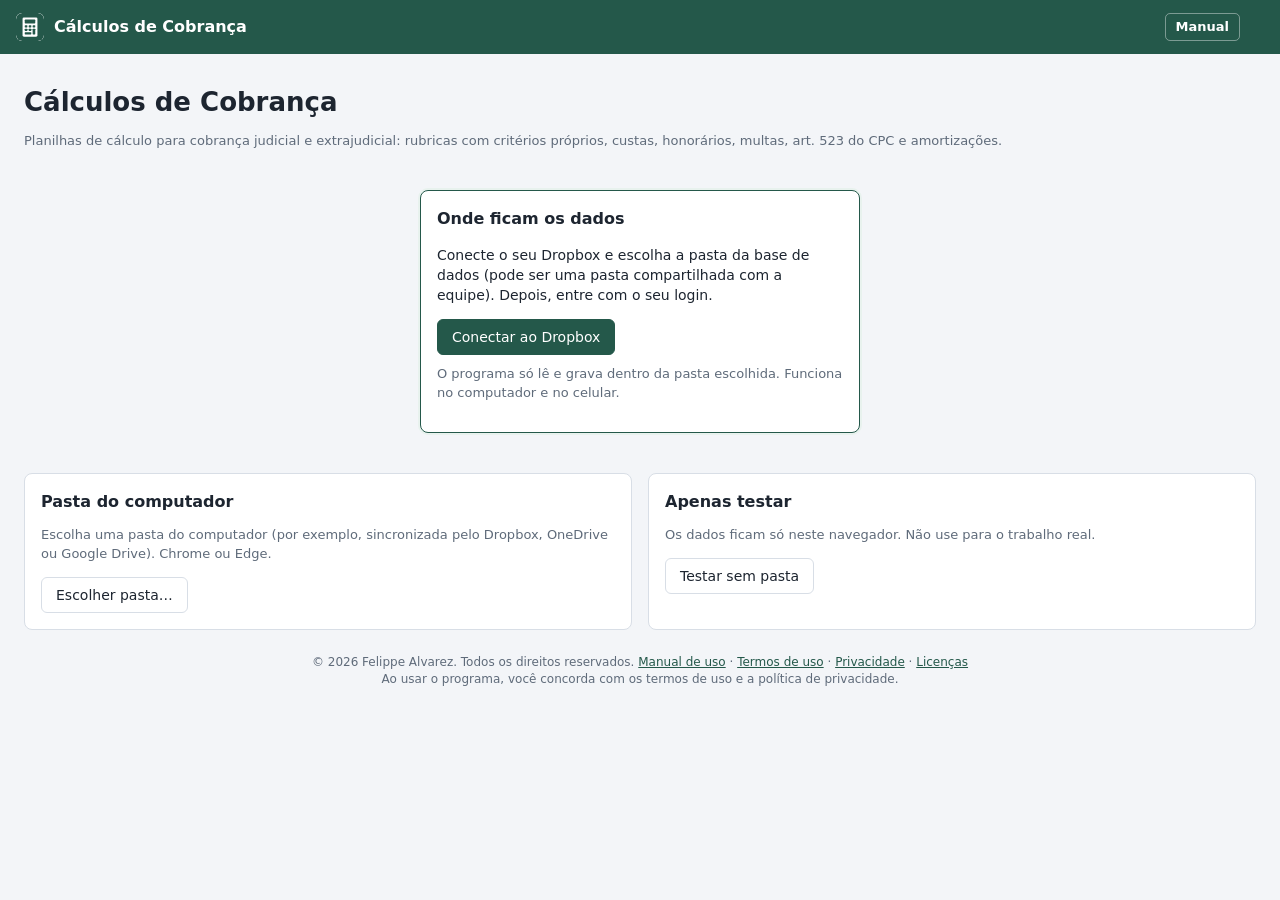
==== index.html @ dc194863 "Cálculos de Cobrança 1.1.0 Planilhas de cálculo para cobrança judicial e extrajudicial: verbas com c" ====
<!doctype html>
<html lang="pt-BR"><head><meta charset="utf-8"><title>Cálculos de Cobrança</title>
<meta http-equiv="refresh" content="0; url=app/index.html"></head>
<body><p><a href="app/index.html">Abrir Cálculos de Cobrança</a></p></body></html>
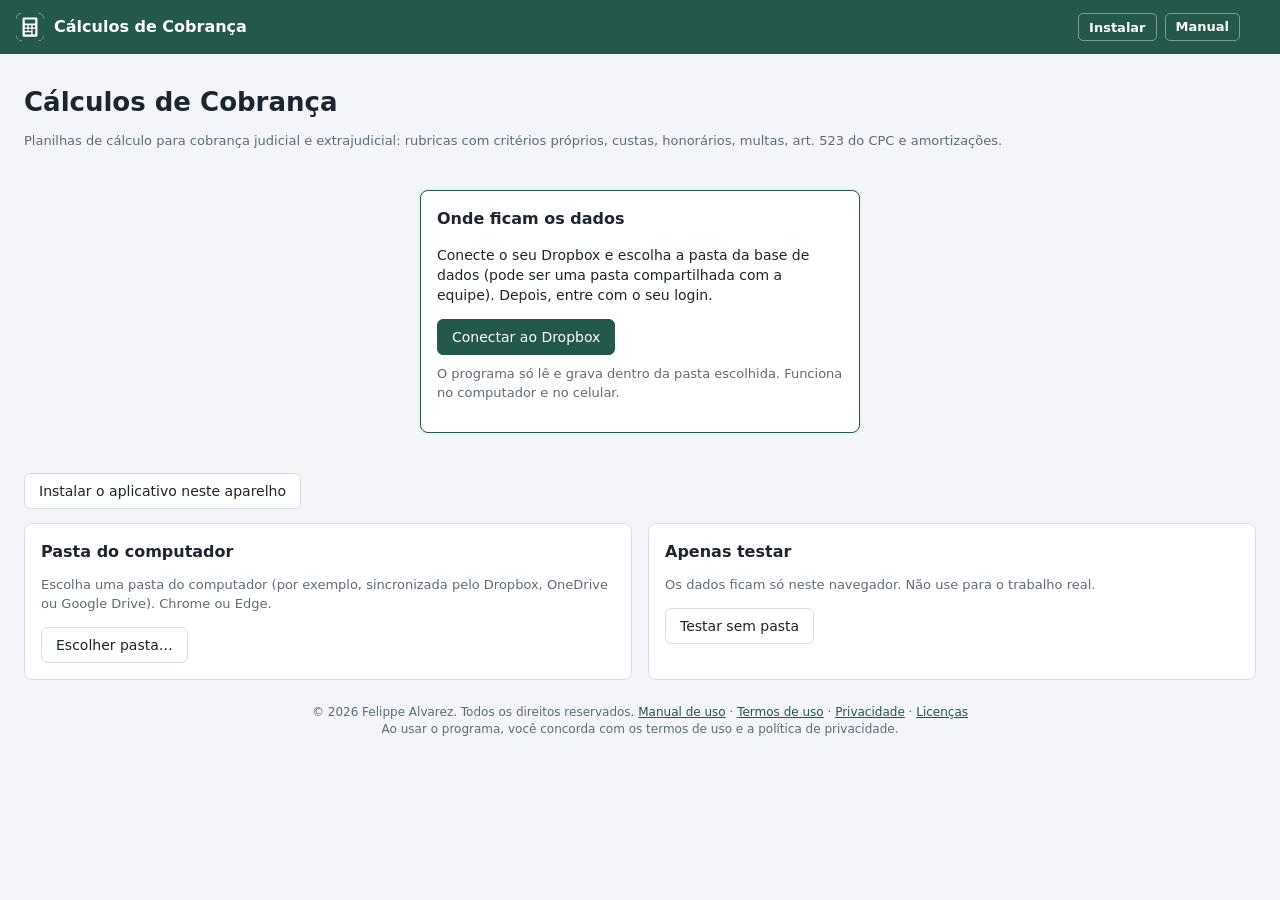
==== commit 97b31c9d: "Adiciona prévia de link (Open Graph) e link discreto para compartilhar o programa na tela Sobre Co-A" ====
--- a/index.html
+++ b/index.html
@@ -1,4 +1,20 @@
 <!doctype html>
 <html lang="pt-BR"><head><meta charset="utf-8"><title>Cálculos de Cobrança</title>
+<meta name="description" content="Planilhas de cálculo para cobrança judicial e extrajudicial, em PDF e Excel, com memória de cálculo.">
+<meta property="og:type" content="website">
+<meta property="og:locale" content="pt_BR">
+<meta property="og:site_name" content="Cálculos de Cobrança">
+<meta property="og:title" content="Cálculos de Cobrança">
+<meta property="og:description" content="Planilhas de cálculo para cobrança judicial e extrajudicial, em PDF e Excel, com memória de cálculo.">
+<meta property="og:url" content="https://felippealvarez.github.io/calculos-cobranca/">
+<meta property="og:image" content="https://felippealvarez.github.io/calculos-cobranca/og-image.png">
+<meta property="og:image:type" content="image/png">
+<meta property="og:image:width" content="1200">
+<meta property="og:image:height" content="630">
+<meta property="og:image:alt" content="Cálculos de Cobrança: ícone de planilha sobre fundo verde">
+<meta name="twitter:card" content="summary_large_image">
+<meta name="twitter:title" content="Cálculos de Cobrança">
+<meta name="twitter:description" content="Planilhas de cálculo para cobrança judicial e extrajudicial, em PDF e Excel, com memória de cálculo.">
+<meta name="twitter:image" content="https://felippealvarez.github.io/calculos-cobranca/og-image.png">
 <meta http-equiv="refresh" content="0; url=app/index.html"></head>
 <body><p><a href="app/index.html">Abrir Cálculos de Cobrança</a></p></body></html>
